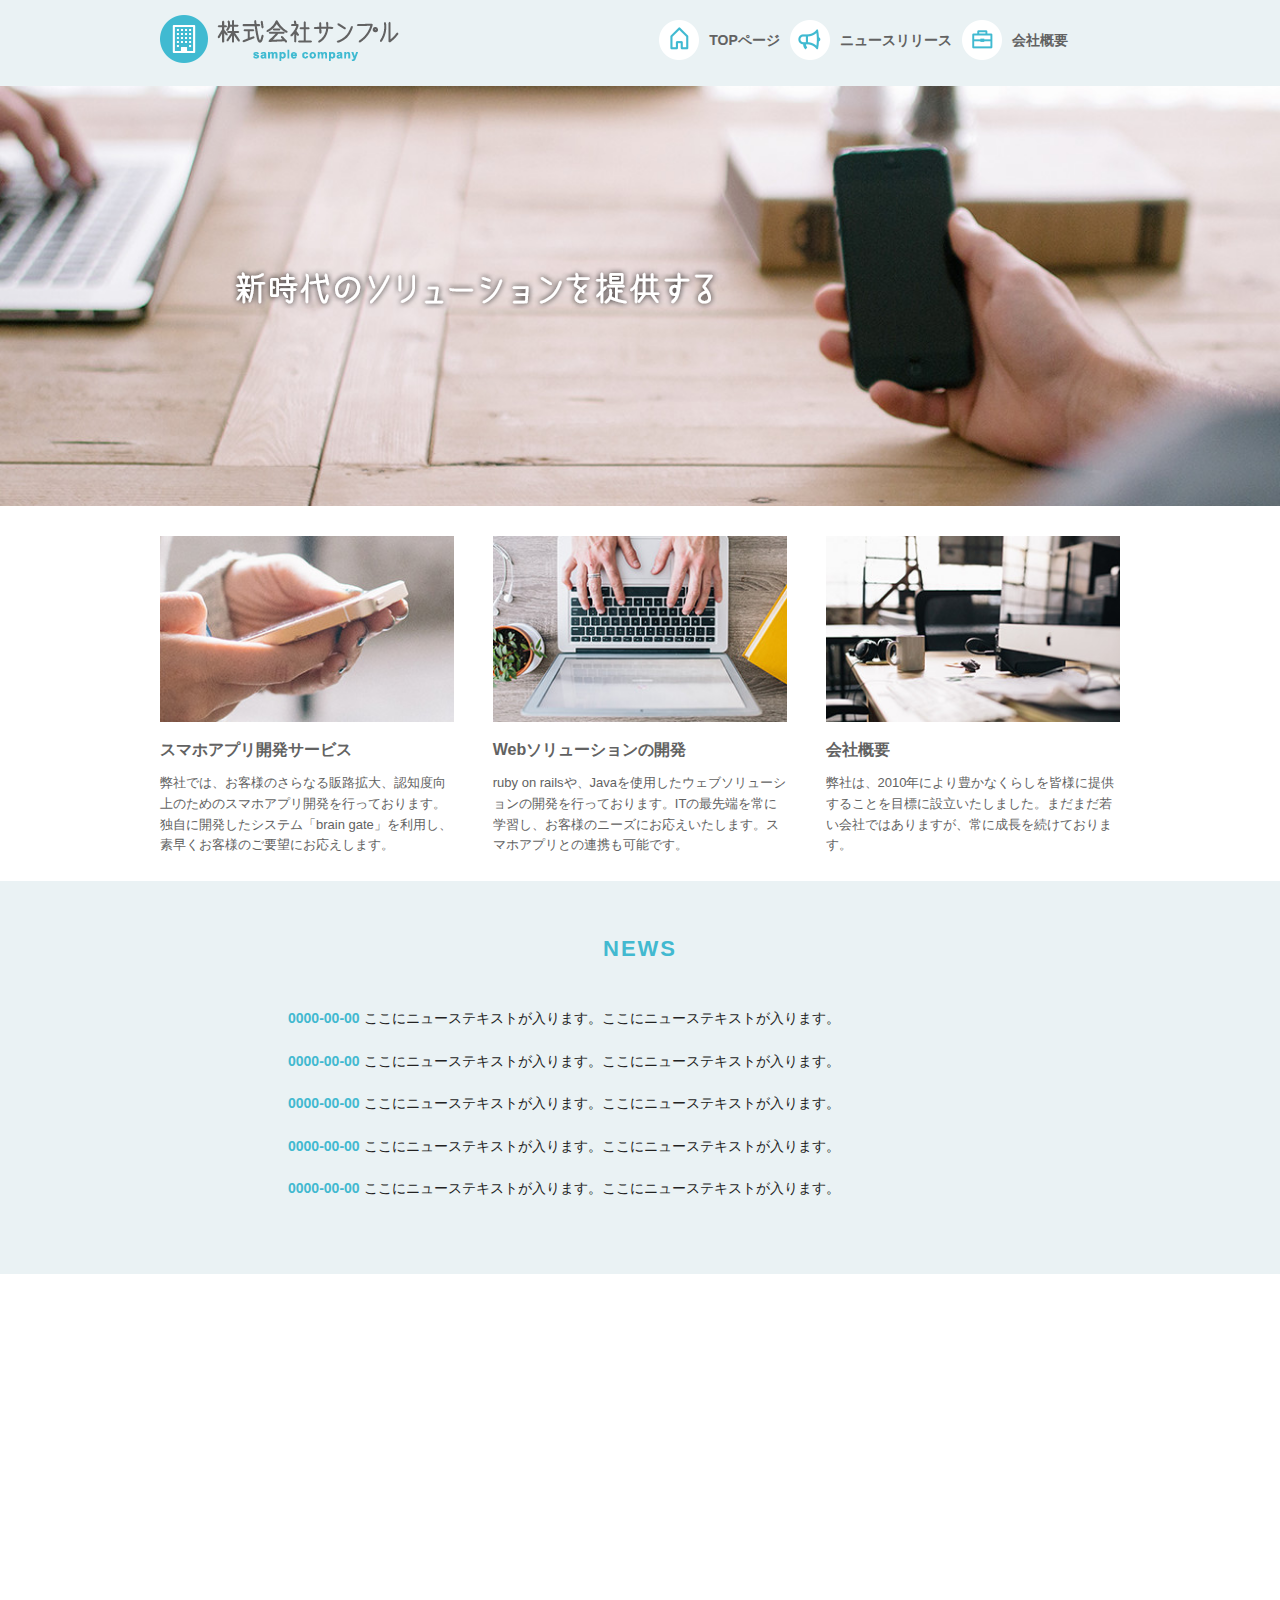
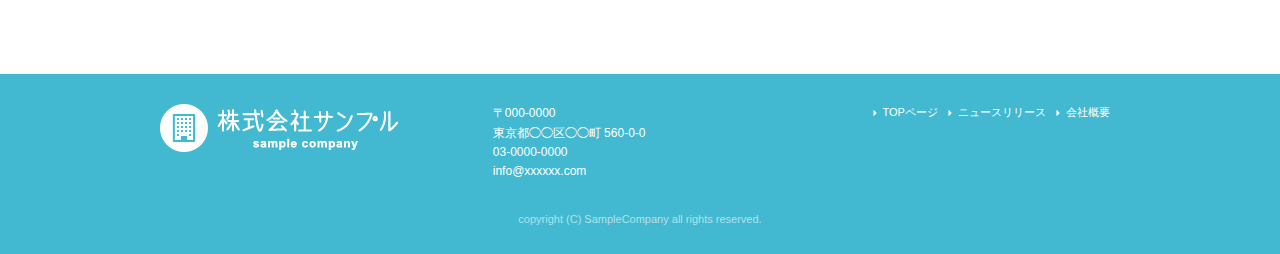
==== index.html @ d243be46 "コーポレートサイト" ====
<!DOCTYPE html>
<html lang="ja">
<head>

  <!-- Basic Page Needs
  –––––––––––––––––––––––––––––––––––––––––––––––––– -->
  <meta charset="utf-8">
  <title>株式会社サンプル</title>
  <meta name="description" content="">
  <meta name="author" content="">

  <!-- Mobile Specific Metas
  –––––––––––––––––––––––––––––––––––––––––––––––––– -->
  <meta name="viewport" content="width=device-width, initial-scale=1">

  <!-- CSS
  –––––––––––––––––––––––––––––––––––––––––––––––––– -->
  <link rel="stylesheet" href="css/normalize.css">
  <link rel="stylesheet" href="css/skeleton.css">
  <link rel="stylesheet" href="css/sample.css">

  <!-- Favicon
  –––––––––––––––––––––––––––––––––––––––––––––––––– -->
  <link rel="icon" type="image/png" href="images/favicon.png">

</head>
<body>
<header>
  <div id="header_in" class="container">
    <div class="row">
      <div class="six columns logo">

        <h1><a href="index.html"><img class="u-max-full-width" src="images/top/logo.png" alt="株式会社サンプル" srcset="images/top/logo@2x.png 2x" /></a></h1>


      </div>
      <div class="six columns navi">

        <div class="sp_navi">
          <img id="sp_navi_btn" class="u-max-full-width" src="images/top/sp_navi.png" alt="sp_navi" srcset="images/top/sp_navi@2x.png 2x" />

          <ul class="sp_navi_li">
            <li><a href="index.html">TOPページ</a></li>
            <li><a href="news.html">ニュースリリース</a></li>
            <li><a href="company.html">会社概要</a></li>
          </ul>
        </div>
        <!-- sp_navi -->
        <div class="pc_navi">
        
          <ul class="pc_navi_li">
            <li class="navi_toppage"><a href="index.html">TOPページ</a></li>
            <li class="navi_news"><a href="news.html">ニュースリリース</a></li>
            <li class="navi_company"><a href="company.html">会社概要</a></li>
          </ul>
        
        </div>
        <!-- pc_navi -->

      </div>
    </div>
    <!-- row -->
  </div>
  <!-- header_in -->
</header>
<div id="cover_area">
  <div class="container">
    <div class="twelve columns">
       <img class="u-max-full-width" src="images/top/cover_read.png" alt="新時代のソリューションを提供する" srcset="images/top/cover_read@2x.png 2x" />
    </div>
  </div>
</div>
<!-- #cover -->
<div id="service_area">

  <div class="container">
    <div class="row">

      <div class="four columns">

        <img class="u-max-full-width" src="images/top/service_01.jpg" alt="スマホアプリ開発サービス" srcset="images/top/service_01@2x.jpg 2x" />

        <div class="service_title">スマホアプリ開発サービス</div>
        <p>弊社では、お客様のさらなる販路拡大、認知度向上のためのスマホアプリ開発を行っております。独自に開発したシステム「brain gate」を利用し、素早くお客様のご要望にお応えします。</p>

      </div><!-- column -->
      <div class="four columns">

        <img class="u-max-full-width" src="images/top/service_02.jpg" alt="Webソリューションの開発" srcset="images/top/service_02@2x.jpg 2x" />

        <div class="service_title">Webソリューションの開発</div>
        <p>ruby on railsや、Javaを使用したウェブソリューションの開発を行っております。ITの最先端を常に学習し、お客様のニーズにお応えいたします。スマホアプリとの連携も可能です。</p>

      </div><!-- column -->
      <div class="four columns">

        <img class="u-max-full-width" src="images/top/service_03.jpg" alt="会社概要" srcset="images/top/service_03@2x.jpg 2x" />

        <div class="service_title">会社概要</div>
        <p>弊社は、2010年により豊かなくらしを皆様に提供することを目標に設立いたしました。まだまだ若い会社ではありますが、常に成長を続けております。</p>

      </div><!-- column -->

    </div>
  </div>

</div>
<!-- #service_area -->
<div id="news_area">

  <div class="container">
    <div class="row">

      <div class="twelve columns">

        <div class="news_title">NEWS</div>

        <ul class="news_lists">
          <li><span>0000-00-00</span> ここにニューステキストが入ります。ここにニューステキストが入ります。</li>
          <li><span>0000-00-00</span> ここにニューステキストが入ります。ここにニューステキストが入ります。</li>
          <li><span>0000-00-00</span> ここにニューステキストが入ります。ここにニューステキストが入ります。</li>
          <li><span>0000-00-00</span> ここにニューステキストが入ります。ここにニューステキストが入ります。</li>
          <li><span>0000-00-00</span> ここにニューステキストが入ります。ここにニューステキストが入ります。</li>
        </ul>

      </div>

    </div>
  </div>

</div>
<!-- #news_area -->
<div id="googlemap_area">

  <script src="https://maps.google.com/maps/api/js?key=AIzaSyAtUprYuEdvU2tST4CMvoSGBUiLeaOIWUE"></script>
<script type="text/javascript">
function googleMap() {
var latlng = new google.maps.LatLng(35.6694293,139.7189323);/* 座標 */
var myOptions = {
zoom: 16, /*拡大比率*/
center: latlng,
      scrollwheel: false,
      disableDoubleClickZoom: true,
      draggable: false,

mapTypeControlOptions: { mapTypeIds: ['style', google.maps.MapTypeId.ROADMAP] }
};
var map = new google.maps.Map(document.getElementById('map1'), myOptions);

/*アイコン設定*/
var icon = new google.maps.MarkerImage('images/top/pin.png',/*画像url*/
  new google.maps.Size(48,56),/*アイコンサイズ*/
new google.maps.Point(0,0)/*アイコン位置*/
);
var markerOptions = {
position: latlng,
map: map,
icon: icon,
title: '株式会社サンプル',/*タイトル*/
animation: google.maps.Animation.DROP/*アニメーション*/
};
var marker = new google.maps.Marker(markerOptions);

/*取得スタイルの貼り付け*/
var styleOptions = [
{
"stylers": [
{ "hue": '#eaf2f4' }
]
}
];

var styledMapOptions = { name: '株式会社サンプル' }/*地図右上のタイトル*/
var sampleType = new google.maps.StyledMapType(styleOptions, styledMapOptions);
map.mapTypes.set('style', sampleType);
map.setMapTypeId('style');
};
google.maps.event.addDomListener(window, 'load', function() {
googleMap();
});
</script>
<div id="map1" style="width:100%; height:400px; margin:0 auto;"></div>
</div>
<!-- #googlemap_area -->
<footer>
  <div class="container">
    <div class="row">
      <div class="four columns sp">
        <img class="u-max-full-width" src="images/top/footer_logo.png" alt="株式会社サンプル" srcset="images/top/footer_logo@2x.png 2x" />
      </div>
      <!-- columns -->
      <div class="four columns foot_address sp">
        〒000-0000<br />
        東京都◯◯区◯◯町 560-0-0<br />
        03-0000-0000<br />
        info@xxxxxx.com
      </div>
      <!-- columns -->
      <div class="four columns">
        <ul class="foot_navi">
          <li><a href="index.html">TOPページ</a></li>
          <li><a href="news.html">ニュースリリース</a></li>
          <li><a href="company.html">会社概要</a></li>
        </ul>
      </div>
      <!-- columns -->
    </div>
    <!-- row -->

    <div class="row">
      <div class="twelve columns sp">
        <p class="copy">copyright (C) SampleCompany all rights reserved.</p>
      </div>
      <!-- columns -->
    </div>
    <!-- row -->
  </div>
</footer>
<!-- //footer -->
<script type="text/javascript" src="//ajax.googleapis.com/ajax/libs/jquery/1.10.2/jquery.min.js"></script>

<script>
  $(function(){
    $(document).ready(function(){

      $("#sp_navi_btn").click(function () {
        $(this).next().slideToggle();
      });

    });
  });
</script>
</body>
</html>
---- css/skeleton.css ----
/*
* Skeleton V2.0.4
* Copyright 2014, Dave Gamache
* www.getskeleton.com
* Free to use under the MIT license.
* http://www.opensource.org/licenses/mit-license.php
* 12/29/2014
*/


/* Table of contents
––––––––––––––––––––––––––––––––––––––––––––––––––
- Grid
- Base Styles
- Typography
- Links
- Buttons
- Forms
- Lists
- Code
- Tables
- Spacing
- Utilities
- Clearing
- Media Queries
*/


/* Grid
–––––––––––––––––––––––––––––––––––––––––––––––––– */
.container {
  position: relative;
  width: 100%;
  max-width: 960px;
  margin: 0 auto;
  padding: 0 20px;
  box-sizing: border-box; }
.column,
.columns {
  width: 100%;
  float: left;
  box-sizing: border-box; }

/* For devices larger than 400px */
@media (min-width: 400px) {
  .container {
    width: 85%;
    padding: 0; }
}

/* For devices larger than 550px */
@media (min-width: 550px) {
  .container {
    width: 80%; }
  .column,
  .columns {
    margin-left: 4%; }
  .column:first-child,
  .columns:first-child {
    margin-left: 0; }

  .one.column,
  .one.columns                    { width: 4.66666666667%; }
  .two.columns                    { width: 13.3333333333%; }
  .three.columns                  { width: 22%;            }
  .four.columns                   { width: 30.6666666667%; }
  .five.columns                   { width: 39.3333333333%; }
  .six.columns                    { width: 48%;            }
  .seven.columns                  { width: 56.6666666667%; }
  .eight.columns                  { width: 65.3333333333%; }
  .nine.columns                   { width: 74.0%;          }
  .ten.columns                    { width: 82.6666666667%; }
  .eleven.columns                 { width: 91.3333333333%; }
  .twelve.columns                 { width: 100%; margin-left: 0; }

  .one-third.column               { width: 30.6666666667%; }
  .two-thirds.column              { width: 65.3333333333%; }

  .one-half.column                { width: 48%; }

  /* Offsets */
  .offset-by-one.column,
  .offset-by-one.columns          { margin-left: 8.66666666667%; }
  .offset-by-two.column,
  .offset-by-two.columns          { margin-left: 17.3333333333%; }
  .offset-by-three.column,
  .offset-by-three.columns        { margin-left: 26%;            }
  .offset-by-four.column,
  .offset-by-four.columns         { margin-left: 34.6666666667%; }
  .offset-by-five.column,
  .offset-by-five.columns         { margin-left: 43.3333333333%; }
  .offset-by-six.column,
  .offset-by-six.columns          { margin-left: 52%;            }
  .offset-by-seven.column,
  .offset-by-seven.columns        { margin-left: 60.6666666667%; }
  .offset-by-eight.column,
  .offset-by-eight.columns        { margin-left: 69.3333333333%; }
  .offset-by-nine.column,
  .offset-by-nine.columns         { margin-left: 78.0%;          }
  .offset-by-ten.column,
  .offset-by-ten.columns          { margin-left: 86.6666666667%; }
  .offset-by-eleven.column,
  .offset-by-eleven.columns       { margin-left: 95.3333333333%; }

  .offset-by-one-third.column,
  .offset-by-one-third.columns    { margin-left: 34.6666666667%; }
  .offset-by-two-thirds.column,
  .offset-by-two-thirds.columns   { margin-left: 69.3333333333%; }

  .offset-by-one-half.column,
  .offset-by-one-half.columns     { margin-left: 52%; }

}


/* Base Styles
–––––––––––––––––––––––––––––––––––––––––––––––––– */
/* NOTE
html is set to 62.5% so that all the REM measurements throughout Skeleton
are based on 10px sizing. So basically 1.5rem = 15px :) */
html {
  font-size: 62.5%; }
body {
  font-size: 1.5em; /* currently ems cause chrome bug misinterpreting rems on body element */
  line-height: 1.6;
  font-weight: 400;
  font-family: "Raleway", "HelveticaNeue", "Helvetica Neue", Helvetica, Arial, sans-serif;
  color: #222; }


/* Typography
–––––––––––––––––––––––––––––––––––––––––––––––––– */
h1, h2, h3, h4, h5, h6 {
  margin-top: 0;
  margin-bottom: 2rem;
  font-weight: 300; }
h1 { font-size: 4.0rem; line-height: 1.2;  letter-spacing: -.1rem;}
h2 { font-size: 3.6rem; line-height: 1.25; letter-spacing: -.1rem; }
h3 { font-size: 3.0rem; line-height: 1.3;  letter-spacing: -.1rem; }
h4 { font-size: 2.4rem; line-height: 1.35; letter-spacing: -.08rem; }
h5 { font-size: 1.8rem; line-height: 1.5;  letter-spacing: -.05rem; }
h6 { font-size: 1.5rem; line-height: 1.6;  letter-spacing: 0; }

/* Larger than phablet */
@media (min-width: 550px) {
  h1 { font-size: 5.0rem; }
  h2 { font-size: 4.2rem; }
  h3 { font-size: 3.6rem; }
  h4 { font-size: 3.0rem; }
  h5 { font-size: 2.4rem; }
  h6 { font-size: 1.5rem; }
}

p {
  margin-top: 0; }


/* Links
–––––––––––––––––––––––––––––––––––––––––––––––––– */
a {
  color: #1EAEDB; }
a:hover {
  color: #0FA0CE; }


/* Buttons
–––––––––––––––––––––––––––––––––––––––––––––––––– */
.button,
button,
input[type="submit"],
input[type="reset"],
input[type="button"] {
  display: inline-block;
  height: 38px;
  padding: 0 30px;
  color: #555;
  text-align: center;
  font-size: 11px;
  font-weight: 600;
  line-height: 38px;
  letter-spacing: .1rem;
  text-transform: uppercase;
  text-decoration: none;
  white-space: nowrap;
  background-color: transparent;
  border-radius: 4px;
  border: 1px solid #bbb;
  cursor: pointer;
  box-sizing: border-box; }
.button:hover,
button:hover,
input[type="submit"]:hover,
input[type="reset"]:hover,
input[type="button"]:hover,
.button:focus,
button:focus,
input[type="submit"]:focus,
input[type="reset"]:focus,
input[type="button"]:focus {
  color: #333;
  border-color: #888;
  outline: 0; }
.button.button-primary,
button.button-primary,
input[type="submit"].button-primary,
input[type="reset"].button-primary,
input[type="button"].button-primary {
  color: #FFF;
  background-color: #33C3F0;
  border-color: #33C3F0; }
.button.button-primary:hover,
button.button-primary:hover,
input[type="submit"].button-primary:hover,
input[type="reset"].button-primary:hover,
input[type="button"].button-primary:hover,
.button.button-primary:focus,
button.button-primary:focus,
input[type="submit"].button-primary:focus,
input[type="reset"].button-primary:focus,
input[type="button"].button-primary:focus {
  color: #FFF;
  background-color: #1EAEDB;
  border-color: #1EAEDB; }


/* Forms
–––––––––––––––––––––––––––––––––––––––––––––––––– */
input[type="email"],
input[type="number"],
input[type="search"],
input[type="text"],
input[type="tel"],
input[type="url"],
input[type="password"],
textarea,
select {
  height: 38px;
  padding: 6px 10px; /* The 6px vertically centers text on FF, ignored by Webkit */
  background-color: #fff;
  border: 1px solid #D1D1D1;
  border-radius: 4px;
  box-shadow: none;
  box-sizing: border-box; }
/* Removes awkward default styles on some inputs for iOS */
input[type="email"],
input[type="number"],
input[type="search"],
input[type="text"],
input[type="tel"],
input[type="url"],
input[type="password"],
textarea {
  -webkit-appearance: none;
     -moz-appearance: none;
          appearance: none; }
textarea {
  min-height: 65px;
  padding-top: 6px;
  padding-bottom: 6px; }
input[type="email"]:focus,
input[type="number"]:focus,
input[type="search"]:focus,
input[type="text"]:focus,
input[type="tel"]:focus,
input[type="url"]:focus,
input[type="password"]:focus,
textarea:focus,
select:focus {
  border: 1px solid #33C3F0;
  outline: 0; }
label,
legend {
  display: block;
  margin-bottom: .5rem;
  font-weight: 600; }
fieldset {
  padding: 0;
  border-width: 0; }
input[type="checkbox"],
input[type="radio"] {
  display: inline; }
label > .label-body {
  display: inline-block;
  margin-left: .5rem;
  font-weight: normal; }


/* Lists
–––––––––––––––––––––––––––––––––––––––––––––––––– */
ul {
  list-style: circle inside; }
ol {
  list-style: decimal inside; }
ol, ul {
  padding-left: 0;
  margin-top: 0; }
ul ul,
ul ol,
ol ol,
ol ul {
  margin: 1.5rem 0 1.5rem 3rem;
  font-size: 90%; }
li {
  margin-bottom: 1rem; }


/* Code
–––––––––––––––––––––––––––––––––––––––––––––––––– */
code {
  padding: .2rem .5rem;
  margin: 0 .2rem;
  font-size: 90%;
  white-space: nowrap;
  background: #F1F1F1;
  border: 1px solid #E1E1E1;
  border-radius: 4px; }
pre > code {
  display: block;
  padding: 1rem 1.5rem;
  white-space: pre; }


/* Tables
–––––––––––––––––––––––––––––––––––––––––––––––––– */
th,
td {
  padding: 12px 15px;
  text-align: left;
  border-bottom: 1px solid #E1E1E1; }
th:first-child,
td:first-child {
  padding-left: 0; }
th:last-child,
td:last-child {
  padding-right: 0; }


/* Spacing
–––––––––––––––––––––––––––––––––––––––––––––––––– */
button,
.button {
  margin-bottom: 1rem; }
input,
textarea,
select,
fieldset {
  margin-bottom: 1.5rem; }
pre,
blockquote,
dl,
figure,
table,
p,
ul,
ol,
form {
  margin-bottom: 2.5rem; }


/* Utilities
–––––––––––––––––––––––––––––––––––––––––––––––––– */
.u-full-width {
  width: 100%;
  box-sizing: border-box; }
.u-max-full-width {
  max-width: 100%;
  box-sizing: border-box; }
.u-pull-right {
  float: right; }
.u-pull-left {
  float: left; }


/* Misc
–––––––––––––––––––––––––––––––––––––––––––––––––– */
hr {
  margin-top: 3rem;
  margin-bottom: 3.5rem;
  border-width: 0;
  border-top: 1px solid #E1E1E1; }


/* Clearing
–––––––––––––––––––––––––––––––––––––––––––––––––– */

/* Self Clearing Goodness */
.container:after,
.row:after,
.u-cf {
  content: "";
  display: table;
  clear: both; }


/* Media Queries
–––––––––––––––––––––––––––––––––––––––––––––––––– */
/*
Note: The best way to structure the use of media queries is to create the queries
near the relevant code. For example, if you wanted to change the styles for buttons
on small devices, paste the mobile query code up in the buttons section and style it
there.
*/


/* Larger than mobile */
@media (min-width: 400px) {}

/* Larger than phablet (also point when grid becomes active) */
@media (min-width: 550px) {}

/* Larger than tablet */
@media (min-width: 750px) {}

/* Larger than desktop */
@media (min-width: 1000px) {}

/* Larger than Desktop HD */
@media (min-width: 1200px) {}
---- css/sample.css ----
html {
  font-size: 62.5%; }

header {
  background: #eaf2f4; }
  header #header_in {
    padding-top: 10px;
    padding-bottom: 4px; }
  @media (max-width: 550px) {
    header .logo {
      width: 190px; }
    header .navi {
      width: 40px;
      float: right; } }
  header .sp_navi_li {
    width: 180px;
    position: absolute;
    top: 50px;
    right: 2%;
    border: 1px solid #eee;
    background: white;
    margin: 0;
    padding: 0;
    display: none;
    z-index: 100; }
    header .sp_navi_li li {
      list-style: none;
      margin: 0;
      padding: 0; }
      header .sp_navi_li li a {
        display: block;
        padding: 10px 8px;
        border-bottom: 1px solid #eee;
        font-size: 14px;
        text-decoration: none; }
  @media (min-width: 551px) {
    header .sp_navi {
      display: none; }
    header #header_in {
      padding: 15px 0 10px 0; }
    header .pc_navi_li {
      margin: 0;
      padding: 0; }
      header .pc_navi_li li {
        list-style: none;
        margin: 5px 0 0 0;
        padding: 0; }
        header .pc_navi_li li a {
          color: #626262;
          text-decoration: none;
          font-weight: bold;
          font-size: 14px;
          font-size: 1.4rem;
          float: left;
          padding-right: 10px; }
        header .pc_navi_li li a:hover {
          color: #42b9d0; }
      header .pc_navi_li li.navi_toppage a {
        background-repeat: no-repeat;
        display: inline-block;
        line-height: 40px;
        padding-left: 50px;
        background-image: url("../images/top/navi_top.png");
        background-size: 40px 40px; } }
    @media screen and (min-width: 551px) and (-webkit-min-device-pixel-ratio: 2), (min-width: 551px) and (min-resolution: 2dppx) {
      header .pc_navi_li li.navi_toppage a {
        background-image: url("../images/top/navi_top@2x.png"); } }
  @media (min-width: 551px) {
      header .pc_navi_li li.navi_news a {
        background-repeat: no-repeat;
        display: inline-block;
        line-height: 40px;
        padding-left: 50px;
        background-image: url("../images/top/navi_news.png");
        background-size: 40px 40px; } }
    @media screen and (min-width: 551px) and (-webkit-min-device-pixel-ratio: 2), (min-width: 551px) and (min-resolution: 2dppx) {
      header .pc_navi_li li.navi_news a {
        background-image: url("../images/top/navi_news@2x.png"); } }
  @media (min-width: 551px) {
      header .pc_navi_li li.navi_company a {
        background-repeat: no-repeat;
        display: inline-block;
        line-height: 40px;
        padding-left: 50px;
        background-image: url("../images/top/navi_company.png");
        background-size: 40px 40px; } }
    @media screen and (min-width: 551px) and (-webkit-min-device-pixel-ratio: 2), (min-width: 551px) and (min-resolution: 2dppx) {
      header .pc_navi_li li.navi_company a {
        background-image: url("../images/top/navi_company@2x.png"); } }

  @media (max-width: 550px) {
    header .pc_navi {
      display: none; } }

#cover_area {
  text-align: center;
  padding: 80px 0;
  background-image: url("../images/top/cover.jpg");
  background-size: cover; }
  @media screen and (-webkit-min-device-pixel-ratio: 2), (min-resolution: 2dppx) {
    #cover_area {
      background-image: url("../images/top/cover@2x.jpg"); } }
  @media (min-width: 551px) {
    #cover_area {
      text-align: left;
      height: 420px;
      padding: 0; }
      #cover_area img {
        margin-top: 180px;
        margin-left: 70px; } }

#sub_cover {
  padding: 40px 0;
  background-image: url("../images/news/sub_cover.jpg");
  background-size: cover; }
  @media screen and (-webkit-min-device-pixel-ratio: 2), (min-resolution: 2dppx) {
    #sub_cover {
      background-image: url("../images/news/sub_cover@2x.jpg"); } }
  #sub_cover h2 {
    font-size: 16px;
    font-size: 1.6rem;
    text-align: center;
    color: white;
    font-weight: bold;
    margin: 0;
    letter-spacing: 0.2rem; }
  @media (min-width: 550px) {
    #sub_cover {
      padding: 80px 0; }
      #sub_cover h2 {
        font-size: 32px;
        font-size: 3.2rem; } }

#service_area {
  padding-top: 20px; }
  @media (min-width: 551px) {
    #service_area {
      padding-top: 30px; } }
  #service_area .columns {
    color: #626262; }
    #service_area .columns .service_title {
      font-size: 18px;
      font-size: 1.8rem;
      font-weight: bold;
      margin-top: 8px; }
    #service_area .columns p {
      font-size: 15px;
      font-size: 1.5rem;
      margin-top: 10px; }
    @media (min-width: 551px) {
      #service_area .columns .service_title {
        font-size: 16px;
        font-size: 1.6rem; }
      #service_area .columns p {
        font-size: 13px;
        font-size: 1.3rem; } }

#news_area {
  background-color: #eaf2f4; }
  @media (min-width: 551px) {
    #news_area .container {
      padding: 0px 10% 50px 10%; } }
  #news_area .news_title {
    text-align: center;
    font-size: 26px;
    font-size: 2.6rem;
    color: #42b9d0;
    padding: 15px 0 10px 0;
    font-weight: bold;
    letter-spacing: 0.2rem; }
  #news_area .news_lists li {
    list-style: none;
    font-size: 15px;
    font-size: 1.5rem; }
    #news_area .news_lists li span {
      color: #42b9d0;
      font-weight: bold;
      display: block;
      margin-bottom: 3px; }
  @media (min-width: 551px) {
    #news_area .news_title {
      font-size: 22px;
      font-size: 2.2rem;
      padding: 50px 0 41px 0; }
    #news_area .news_lists li {
      font-size: 14px;
      font-size: 1.4rem;
      margin-bottom: 20px; }
      #news_area .news_lists li span {
        display: inline;
        margin-bottom: 0px; } }

#contents {
  padding-top: 20px; }
  @media (min-width: 550px) {
    #contents {
      padding-top: 35px;
      padding-bottom: 70px; } }
  @media (min-width: 550px) {
    #contents #main {
      padding-right: 20px; } }
  #contents #main h2 {
    border-bottom: 3px solid #42b9d0;
    font-weight: bold;
    padding-bottom: 15px;
    color: #42b9d0;
    font-size: 15px;
    font-size: 1.5rem; }
    @media (min-width: 550px) {
      #contents #main h2 {
        font-size: 20px;
        font-size: 2rem;
        padding-bottom: 20px; } }
    #contents #main h2.company_title {
      margin-bottom: 0px; }
  #contents #main .news_li {
    font-size: 14px;
    font-size: 1.4rem; }
    #contents #main .news_li li {
      list-style: none; }
      @media (min-width: 550px) {
        #contents #main .news_li li {
          list-style: none;
          padding-bottom: 5px; } }
      #contents #main .news_li li span {
        display: block;
        font-weight: bold;
        margin-bottom: 3px;
        color: #42b9d0; }
        @media (min-width: 550px) {
          #contents #main .news_li li span {
            display: inline-block;
            margin-bottom: 0;
            padding-right: 10px; } }
  #contents #main th, #contents #main td {
    padding: 20px 0;
    color: #626262;
    font-size: 14px;
    font-size: 1.4rem; }
  #contents #main th {
    padding-right: 20px; }
  #contents #sidebar .pc_sidemenu h3 {
    color: #42b9d0;
    font-size: 14px;
    font-size: 1.4rem;
    letter-spacing: 0.2rem;
    font-weight: bold;
    background-color: #f3f9fb;
    padding: 15px;
    margin-bottom: 0px; }
  #contents #sidebar .pc_sidemenu li {
    list-style: none;
    display: block;
    border-bottom: 1px solid #e5e5e5;
    background-repeat: no-repeat;
    background-position: 8px center;
    margin-bottom: 0px;
    padding: 10px 10px 10px 20px;
    background-image: url(../images/news/side_arrow.png);
    background-size: 4px 8px; }
    #contents #sidebar .pc_sidemenu li a {
      color: #339fd1;
      text-decoration: none; }
      #contents #sidebar .pc_sidemenu li a:hover {
        color: #42b9d0; }
  @media screen and (-webkit-min-device-pixel-ratio: 2), (min-resolution: 2dppx) {
    #contents #sidebar .pc_sidemenu li {
      background-image: url(../images/news/side_arrow@2x.png); } }
  @media (max-width: 550px) {
    #contents #sidebar .pc_sidemenu {
      display: none; } }

footer {
  background-color: #42b9d0;
  color: #fff;
  padding-top: 20px; }
  @media (max-width: 550px) {
    footer .container {
      margin: 0;
      padding: 0; }
    footer .sp {
      padding: 0 6%;
      margin: 0 auto; }
    footer .foot_navi {
      margin-top: 20px; }
      footer .foot_navi li {
        list-style: none;
        margin-bottom: 1px; }
        footer .foot_navi li a {
          color: #42b9d0;
          background-color: #eaf2f4;
          display: block;
          text-align: center;
          font-weight: bold;
          text-decoration: none;
          font-size: 16px;
          font-size: 1.6rem;
          padding: 16px 0; } }
  footer .foot_address {
    font-size: 16px;
    font-size: 1.6rem;
    padding-top: 10px; }
  footer .copy {
    text-align: center;
    font-size: 11px;
    font-size: 1.1rem;
    color: #b2e1ea; }
  @media (min-width: 551px) {
    footer {
      padding-top: 30px; }
      footer .foot_address {
        padding: 0px;
        font-size: 12px;
        font-size: 1.2rem; }
      footer .foot_navi {
        float: right; }
        footer .foot_navi li {
          list-style: none;
          background-repeat: no-repeat;
          background-position: left center;
          display: inline-block;
          float: left;
          margin-right: 10px;
          font-size: 11px;
          font-size: 1.1rem;
          background-image: url("../images/top/foot_arroehead.png");
          background-size: 4px 6px; } }
      @media screen and (min-width: 551px) and (-webkit-min-device-pixel-ratio: 2), (min-width: 551px) and (min-resolution: 2dppx) {
        footer .foot_navi li {
          background-image: url("../images/top/foot_arroehead@2x.png"); } }
  @media (min-width: 551px) {
        footer .foot_navi a {
          color: white;
          padding-left: 10px;
          text-decoration: none; }
        footer .foot_navi a:hover {
          color: #eaf2f4; }
      footer .copy {
        margin-top: 30px; } }

h1 {
  margin: 0;
  padding: 0; }

/*# sourceMappingURL=sample.css.map */
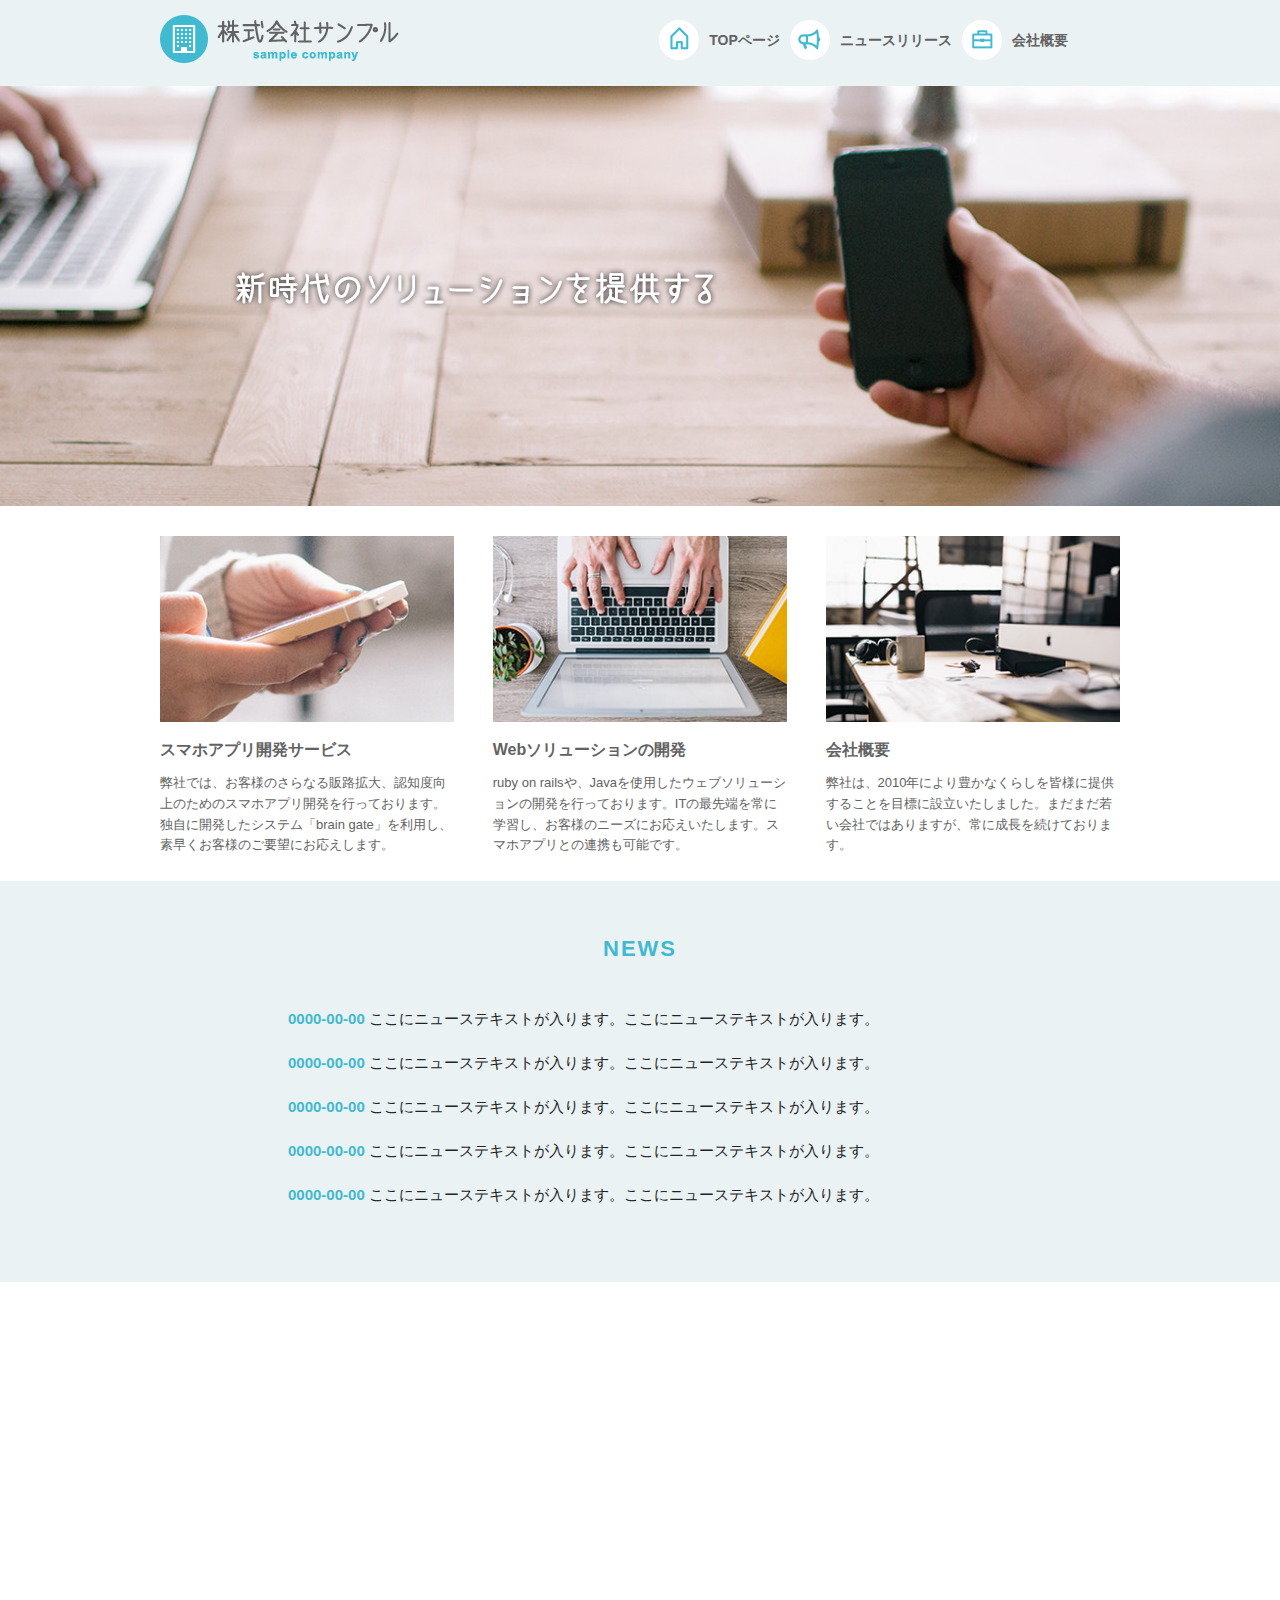
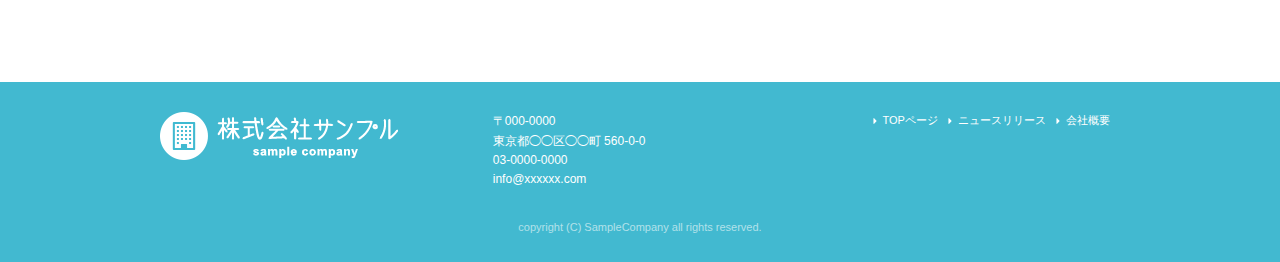
==== commit 32096f69: "課題修正２" ====
--- a/index.html
+++ b/index.html
@@ -133,7 +133,7 @@
 <div id="googlemap_area">
 
   <script src="https://maps.google.com/maps/api/js?key=AIzaSyAtUprYuEdvU2tST4CMvoSGBUiLeaOIWUE"></script>
-<script type="text/javascript">
+<script>
 function googleMap() {
 var latlng = new google.maps.LatLng(35.6694293,139.7189323);/* 座標 */
 var myOptions = {
@@ -217,7 +217,7 @@
   </div>
 </footer>
 <!-- //footer -->
-<script type="text/javascript" src="//ajax.googleapis.com/ajax/libs/jquery/1.10.2/jquery.min.js"></script>
+<script src="http://ajax.googleapis.com/ajax/libs/jquery/1.10.2/jquery.min.js"></script>
 
 <script>
   $(function(){
--- a/css/sample.css
+++ b/css/sample.css
@@ -183,8 +183,6 @@
       font-size: 2.2rem;
       padding: 50px 0 41px 0; }
     #news_area .news_lists li {
-      font-size: 14px;
-      font-size: 1.4rem;
       margin-bottom: 20px; }
       #news_area .news_lists li span {
         display: inline;
@@ -214,8 +212,8 @@
     #contents #main h2.company_title {
       margin-bottom: 0px; }
   #contents #main .news_li {
-    font-size: 14px;
-    font-size: 1.4rem; }
+    font-size: 15px;
+    font-size: 1.5rem; }
     #contents #main .news_li li {
       list-style: none; }
       @media (min-width: 550px) {
